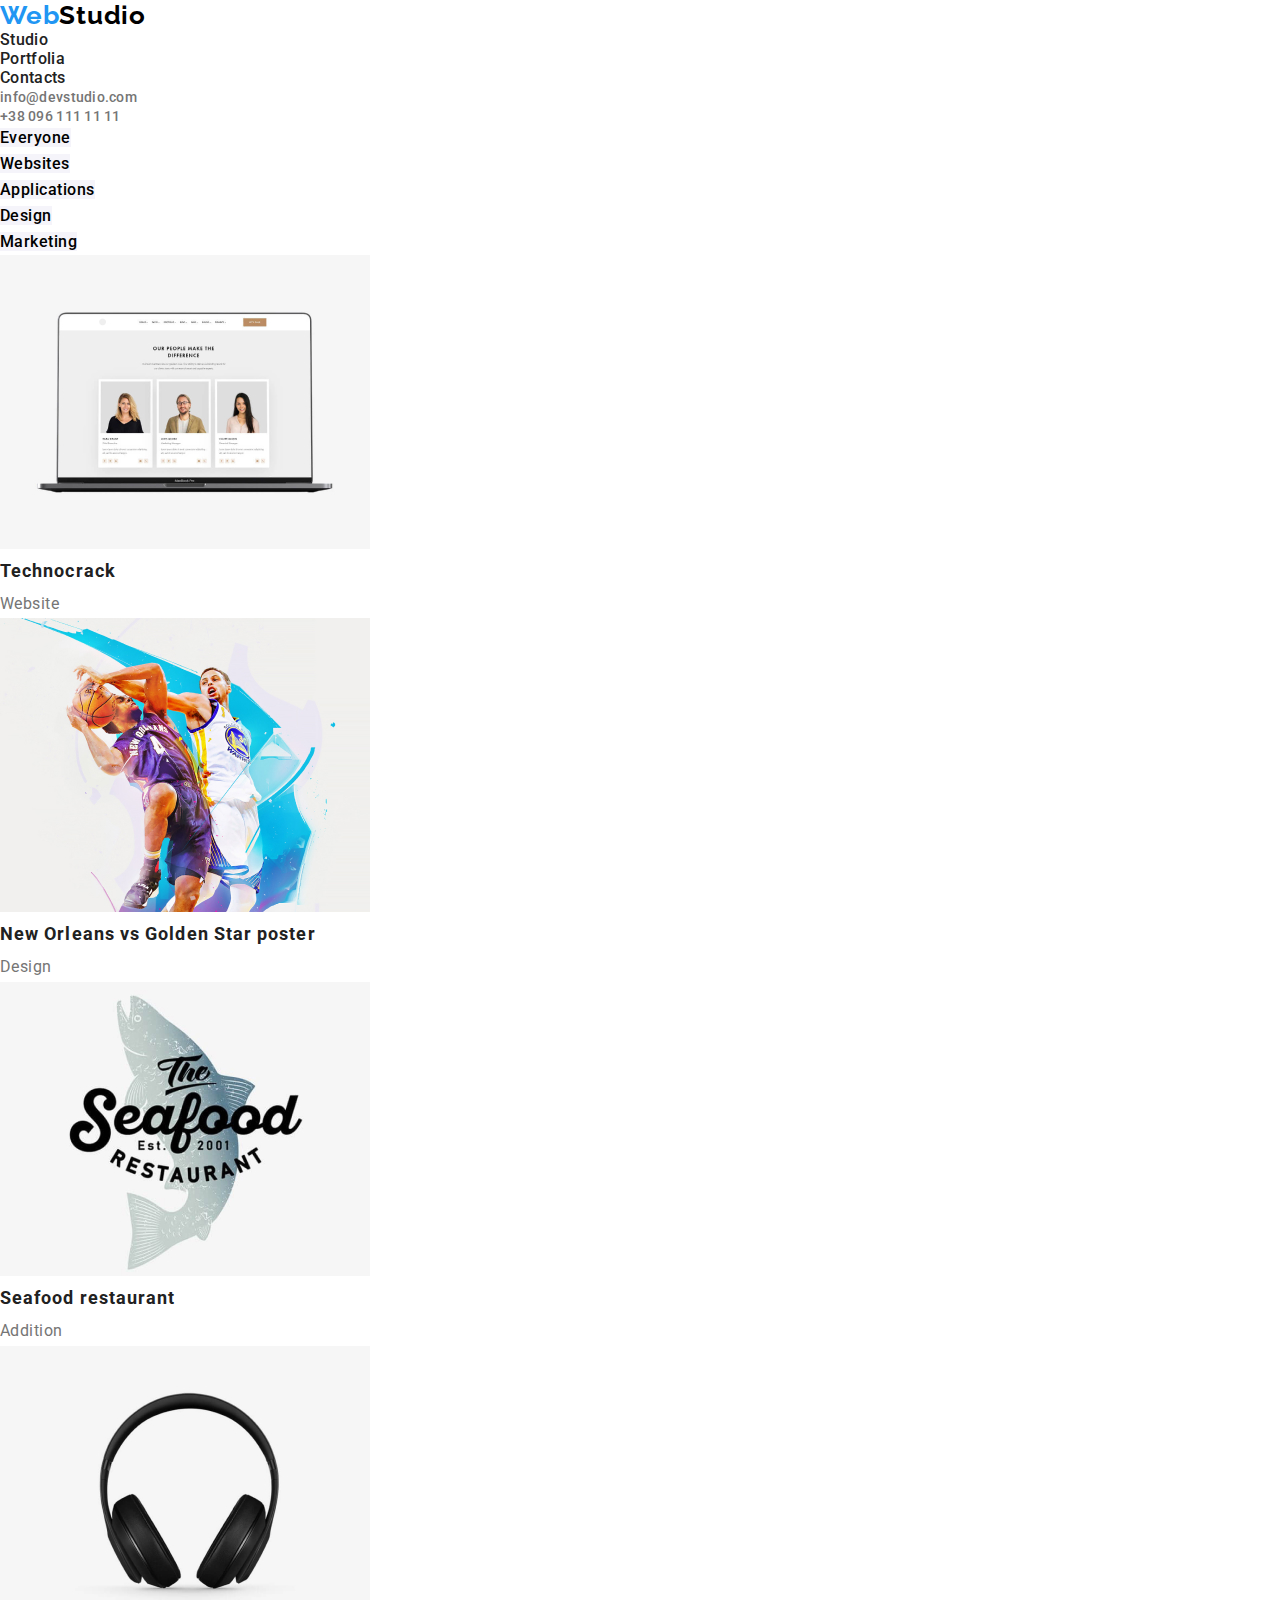
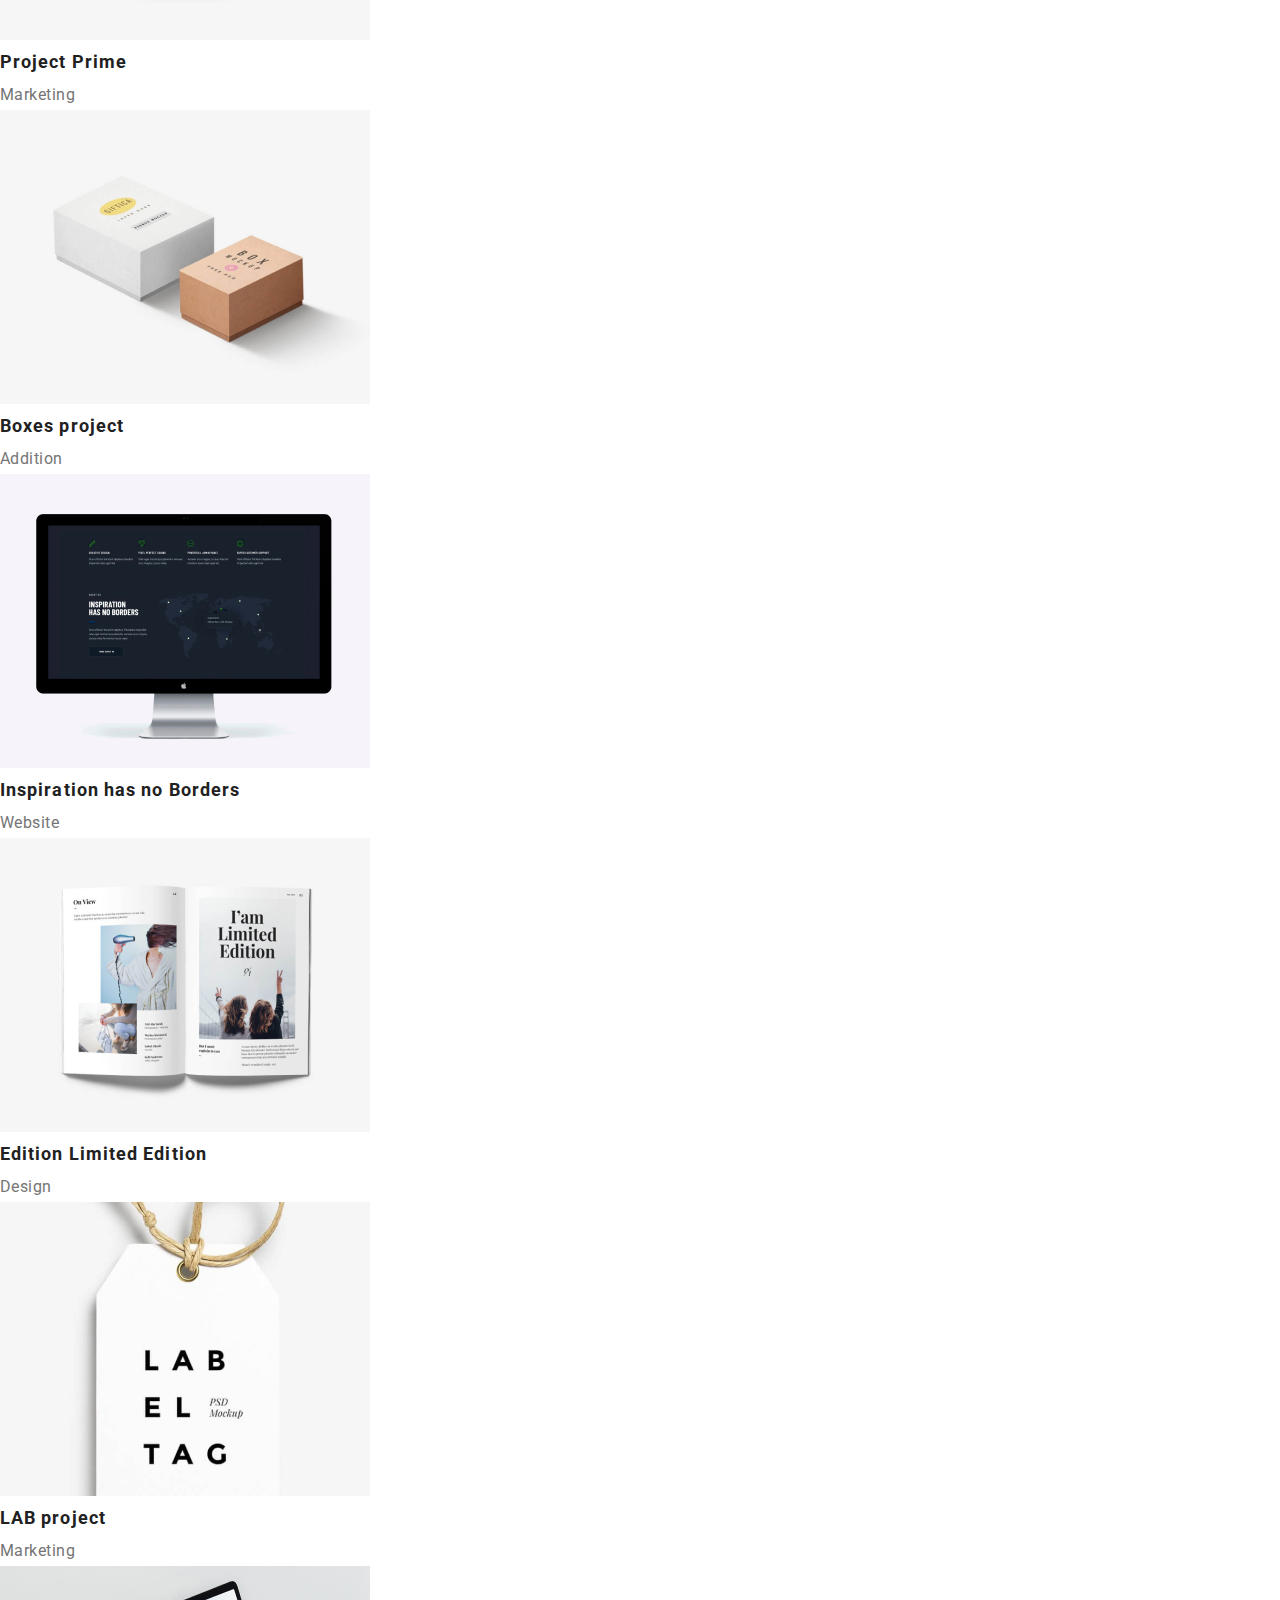
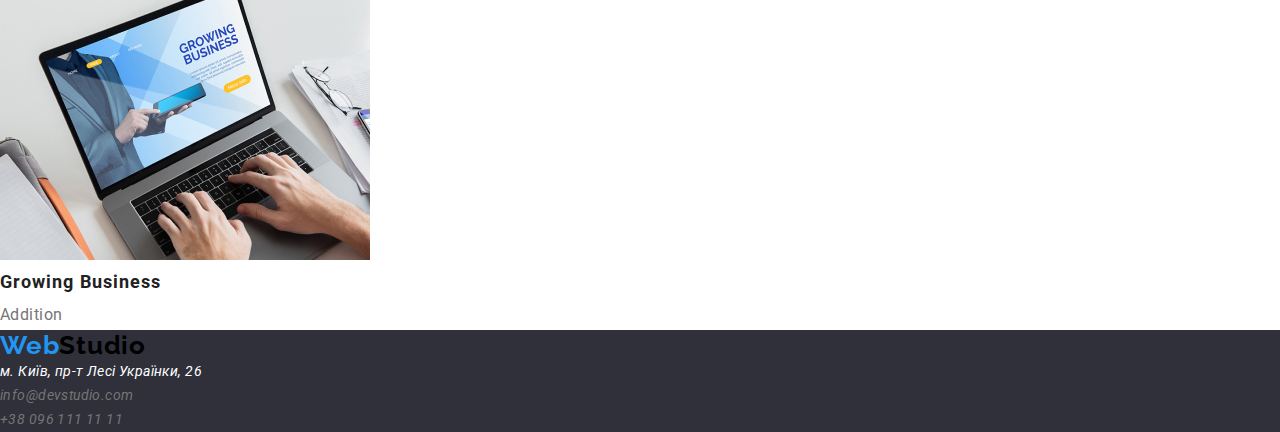
==== portfolio.html @ 5c33acd7 "hw newweew" ====
<!DOCTYPE html>
<html lang="en">
<head>
    <meta charset="UTF-8">
    <meta name="viewport" content="width=device-width, initial-scale=1.0">
    <title>Portfolio</title>
    <link rel="stylesheet" href="./css/style.css">
    
    <link rel="preconnect" href="https://fonts.googleapis.com">
<link rel="preconnect" href="https://fonts.gstatic.com" crossorigin>
<link href="https://fonts.googleapis.com/css2?family=Raleway:ital,wght@0,100..900;1,100..900&family=Roboto:ital,wght@0,100..900;1,100..900&display=swap" rel="stylesheet">
</head>
<body>
<header>
        <a href=""class="web">Web<span class="studio">Studio</span></a>
    <nav>
        <ul>
            <li><a href="./index.html" class="header-nav-link">Studio</a></li>
            <li><a href=./portfolio.html class="header-nav-link">Portfolia</a></li>
            <li><a href="" class="header-nav-link">Contacts</a></li>
        </ul>
    </nav>
    <ul>
                    <li><a href="mailto:info@devstudio.com" class="header-contact-email">info@devstudio.com</a> </li>
            <li><a href="tel:+380961111111" class="header-contact-phone">+38 096 111 11 11</a></li>
    </ul>
    </header>
    <main>
        <section class="features">
    <h2 class="none">Our features</h2>
    <ul class="features-list">
        <li> <a class="features-link" href="">Everyone</a> </li>
        <li> <a class="features-link" href="">Websites</a> </li>
        <li> <a class="features-link" href="">Applications</a> </li>
        <li> <a class="features-link" href="">Design</a> </li>
        <li> <a class="features-link" href="">Marketing</a> </li>
    </ul>
    <ul class="projects">
        <li class="project-item">
            <article class="project">
                <img class="project-img" src="./images/imagesforportfolia/technokryak1.jpg" alt="Technocrack">
                <h3 class="project-title">Technocrack</h3>
                <p class="project-type">Website</p>
            </article>
        </li>
        <li class="project-item">
            <article class="project">
                <img class="project-img" src="./images/imagesforportfolia/basketballers2.jpg" alt="Basketballers">
                <h3 class="project-title">New Orleans vs Golden Star poster</h3>
                <p class="project-type">Design</p>
            </article>
        </li>
        <li class="project-item">
            <article class="project">
                <img class="project-img" src="./images/imagesforportfolia/restaraunt3.jpg" alt="restaraunt">
                <h3 class="project-title">Seafood restaurant</h3>
                <p class="project-type">Addition</p>
            </article>
        </li>
        <li class="project-item">
            <article class="project">
                <img class="project-img" src="./images/imagesforportfolia/naushniki4.jpg" alt="naushniki">
                <h3 class="project-title">Project Prime</h3>
                <p class="project-type">Marketing</p>
            </article>
        </li>
        <li class="project-item">
            <article class="project">
                <img class="project-img" src="./images/imagesforportfolia/boxes5.jpg" alt="boxes">
                <h3 class="project-title">Boxes project</h3>
                <p class="project-type">Addition</p>
            </article>
        </li>
        <li class="project-item">
            <article class="project">
                <img class="project-img" src="./images/imagesforportfolia/computer6.jpg" alt="computer">
                <h3 class="project-title">Inspiration has no Borders</h3>
                <p class="project-type">Website</p>
            </article>
        </li>
        <li class="project-item">
            <article class="project">
                <img class="project-img" src="./images/imagesforportfolia/book7.jpg" alt="book">
                <h3 class="project-title">Edition Limited Edition</h3>
                <p class="project-type">Design</p>
            </article>
        </li>
        <li class="project-item">
            <article class="project">
                <img class="project-img" src="./images/imagesforportfolia/projectLAB8.jpg" alt="LABproject">
                <h3 class="project-title">LAB project</h3>
                <p class="project-type">Marketing</p>
            </article>
        </li>
        <li class="project-item">
            <article class="project">
                <img class="project-img" src="./images/imagesforportfolia/laptop9.jpg" alt="laptop">
                <h3 class="project-title">Growing Business</h3>
                <p class="project-type">Addition</p>
            </article>
        </li>
    </ul>
</section>
    </main>
    <footer>
        <a href="" class="web">Web<span class="studio">Studio</span></a>
        <address>
            <p class="footer-address">м. Київ, пр-т Лесі Українки, 26</p>
            <ul class="footer-contact-list">
                <li> <a href="mailto:info@devstudio.com" class="footer-contact-email"> info@devstudio.com </a> </li>
                <li><a href="tel:+380961111111" class="footer-contact-phone">+38 096 111 11 11</a></li>
            </ul>
        </address>
    </footer>
</body>
</html>
---- css/style.css ----
* {
  margin: 0;
  padding: 0;
  box-sizing: border-box;
}

ul, ol {
  list-style-type: none;
}

a {
  text-decoration: none;
  color: inherit;
}


p {
  margin: 0;
  padding: 0;
}

h1, h2, h3, h4, h5, h6 {
  margin: 0;
  padding: 0;
  font-weight: normal;
}

/* webstudio with portfolia header */
body {
    font-family: var(--font-family);
}
:root {
   --siniy: #2196F3;
   --cherniy: #000000;
   --seriy: #212121;
   --seriychik: #757575;
   --bely: #FFFFFF;
   --seriyniy: #2F303A;
   --font-family: "Roboto", sans-serif;
  --second-family: "Raleway", sans-serif;
  --tipobely: #F5F4FA;
}



.web {
   color:var(--siniy);
   font-family: var(--second-family);
   font-weight: 700;
   font-size: 26px;
   letter-spacing: 0.03em;
}
.studio {
   color:var(--cherniy);
   font-family: var(--second-family);
   font-weight: 700;
   font-size: 26px;
   letter-spacing: 0.03em;
}
.header-nav-link {
   color: var(--seriy);
   font-family: var(--font-family);
   font-weight: 500;
   font-size: 16px;
   letter-spacing: 0.02em;
   width: 281px;
   height: 19px;
}
.header-contact-email,
.header-contact-phone {
   color: var(--seriychik);
   font-family: var(--font-family);
   font-weight: 500;
   font-size: 14px;
   letter-spacing: 0.02em;
   width: 122px;
   height: 16px;
}
.none {
   display: none;
}
.main-button {
   background-color: var(--siniy);
   color: var(--bely);
   width: 216px;
   height: 50px;
   font-family: var(--font-family);
   font-weight: 700;
   font-size: 16px;
   line-height: 1.87;
   letter-spacing: 0.06em;
   text-align: center;
}
.main-title {
   color: var(--bely);
   background-color: var(--seriyniy);
   font-family: var(--font-family);
   font-weight: 900;
   font-size: 44px;
   line-height: 1.36;
   letter-spacing: 0.06em;
   text-transform: uppercase;
   text-align: center;
   width: 696px;
   height: 120px;
}
.features-item-text {
   color: var(--seriychik);
   font-family: var(--font-family);
   font-weight: 400;
   font-size: 14px;
   line-height: 1.71;
   letter-spacing: 0.03em;
}
.features-item-title {
   color: var(--seriy);
   font-family: var(--font-family);
   font-weight: 700;
   font-size: 14px;
   letter-spacing: 0.03em;
   text-transform: uppercase;
}
.header-nav-link:hover,
.header-contact-email:hover,
.header-contact-phone:hover {
   color: var(--siniy);
}
.team-member-role {
   color: var(--seriychik);
   font-family: var(--font-family);
   font-weight: 400;
   font-size: 16px;
   letter-spacing: 0.03em;
   text-align: center;
}
.features-item {
   color: var(--cherniy);
   background-color: #F5F4FA;
}
.features-item:hover {
   color: var(--siniy);
}
footer {
   background-color: var(--seriyniy);
}
.work-title,
.team-title {
   font-family: var(--font-family);
   font-weight: 700;
   font-size: 36px;
   letter-spacing: 0.03em;
   text-align: center;
}
.team-member-name {
   font-family: var(--font-family);
   font-weight: 500;
   font-size: 16px;
   letter-spacing: 0.03em;
   text-align: center;
}
.work-item {
   text-align: center;
}
.footer-address {
   font-family: var(--font-family);
   font-weight: 400;
   font-size: 14px;
   line-height: 1.71;
   letter-spacing: 0.03em;
   color: var(--bely);
}
.footer-contact-phone,
.footer-contact-email {
   color: var(--seriychik);
   font-family: var(--font-family);
   font-weight: 400;
   font-size: 14px;
   line-height: 1.71;
   letter-spacing: 0.03em;
}
.team-member {
   text-align: center;
}
/* main portfolia */
.features-link {
   font-family: var(--font-family);
   font-weight: 500;
   font-size: 16px;
   line-height: 1.62;
   letter-spacing: 0.03em;
   text-align: center;
   color: var(--cherniy);
   background-color: var(--tipobely);
   width: 73px;
   height: 38px;
}
.features-link:hover {
   color: var(--bely);
   background-color: var(--siniy);
   width: 73px;
   height: 38px;
}
.project-title {
   font-family: var(--font-family);
   font-weight: 700;
   font-size: 18px;
   line-height: 2.00;
   letter-spacing: 0.06em;
   color: var(--seriy);
}
.project-type {
   font-family: var(--font-family);
   font-weight: 400;
   font-size: 16px;
   line-height: 1.87;
   letter-spacing: 0.03em;
   color: var(--seriychik);
}
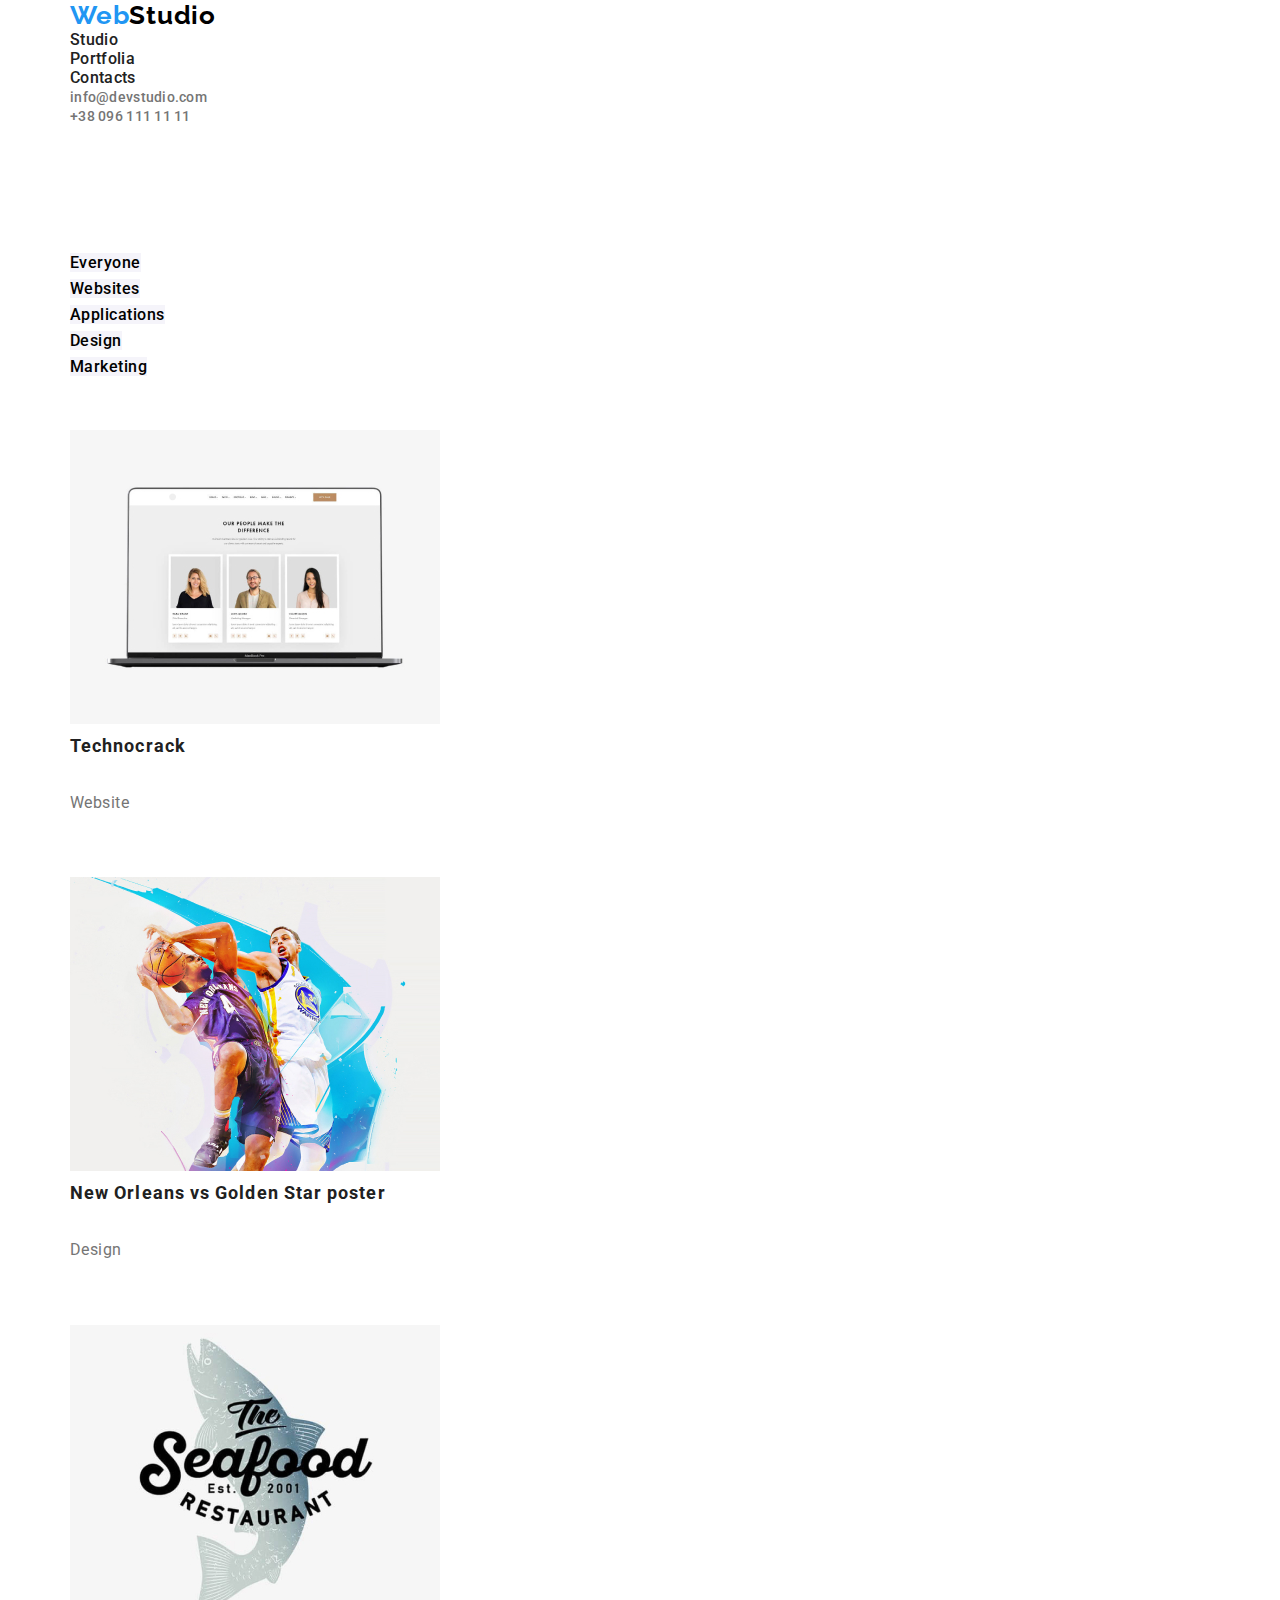
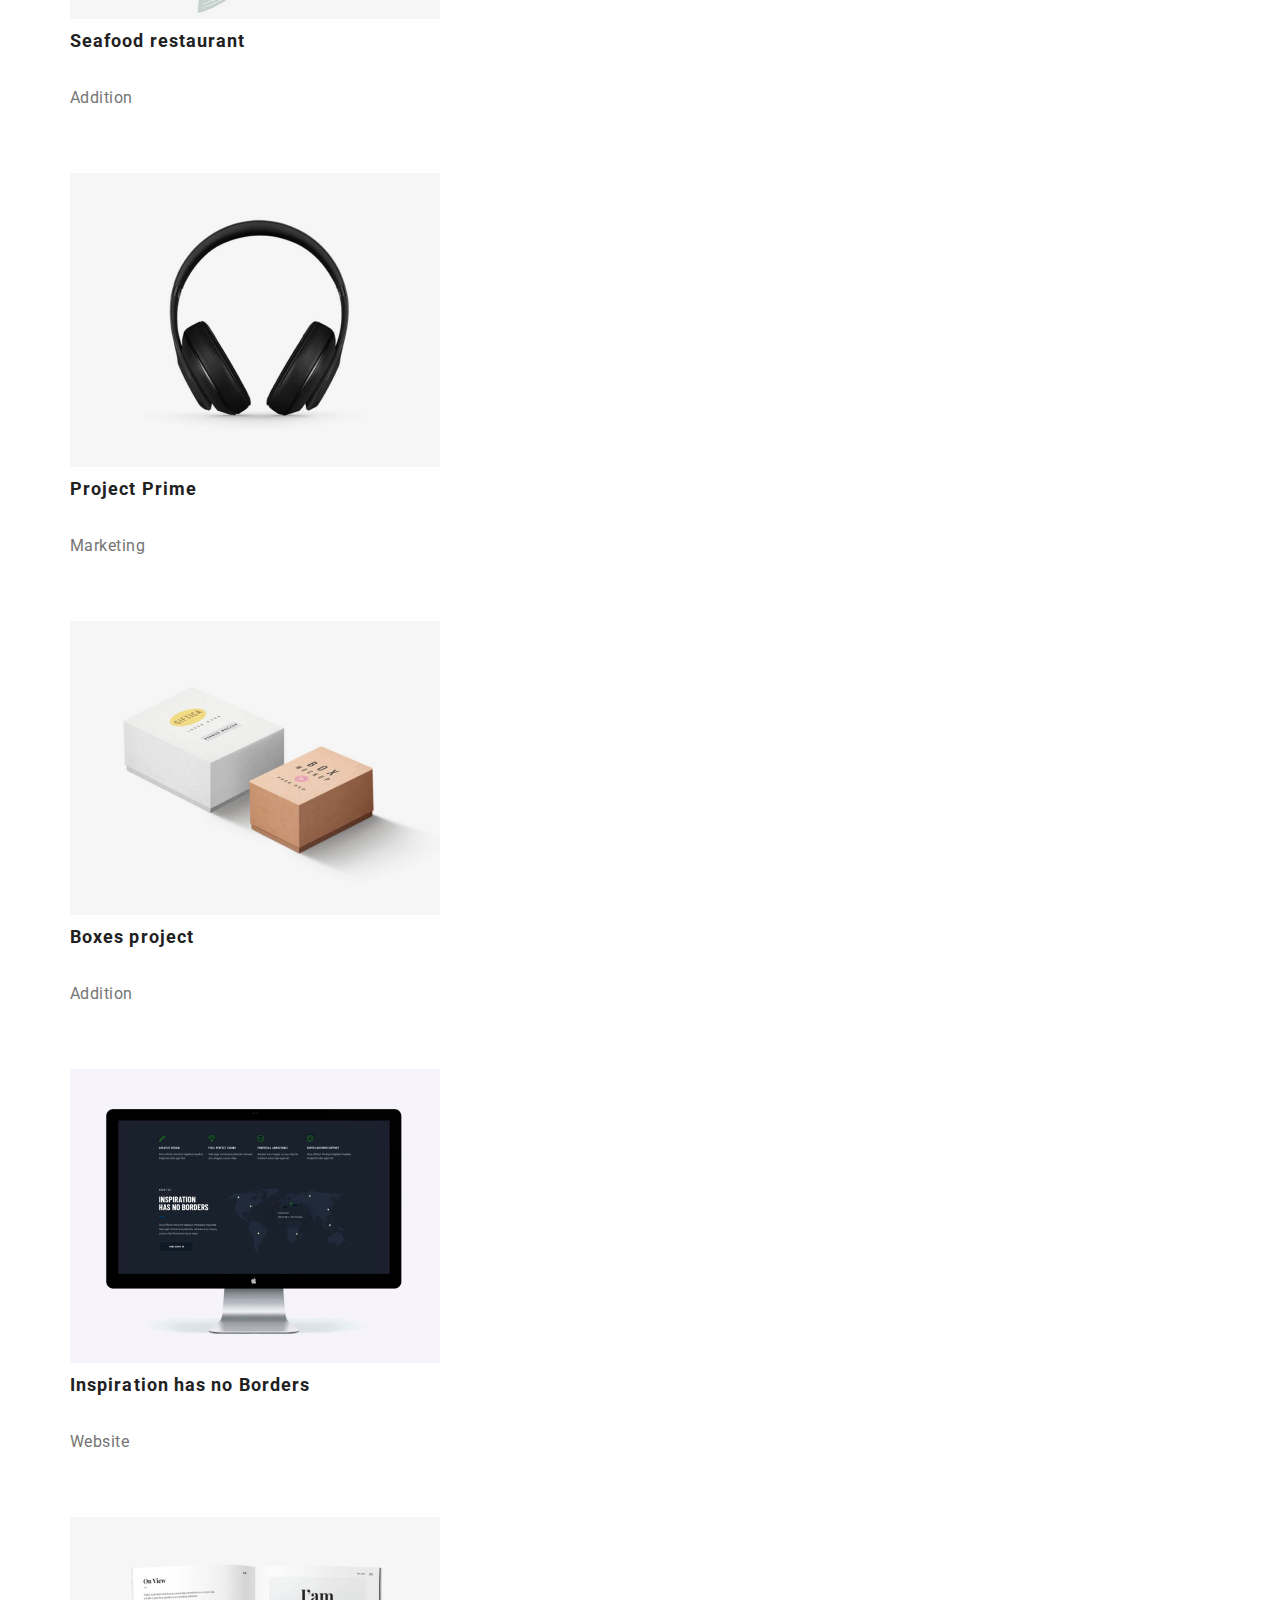
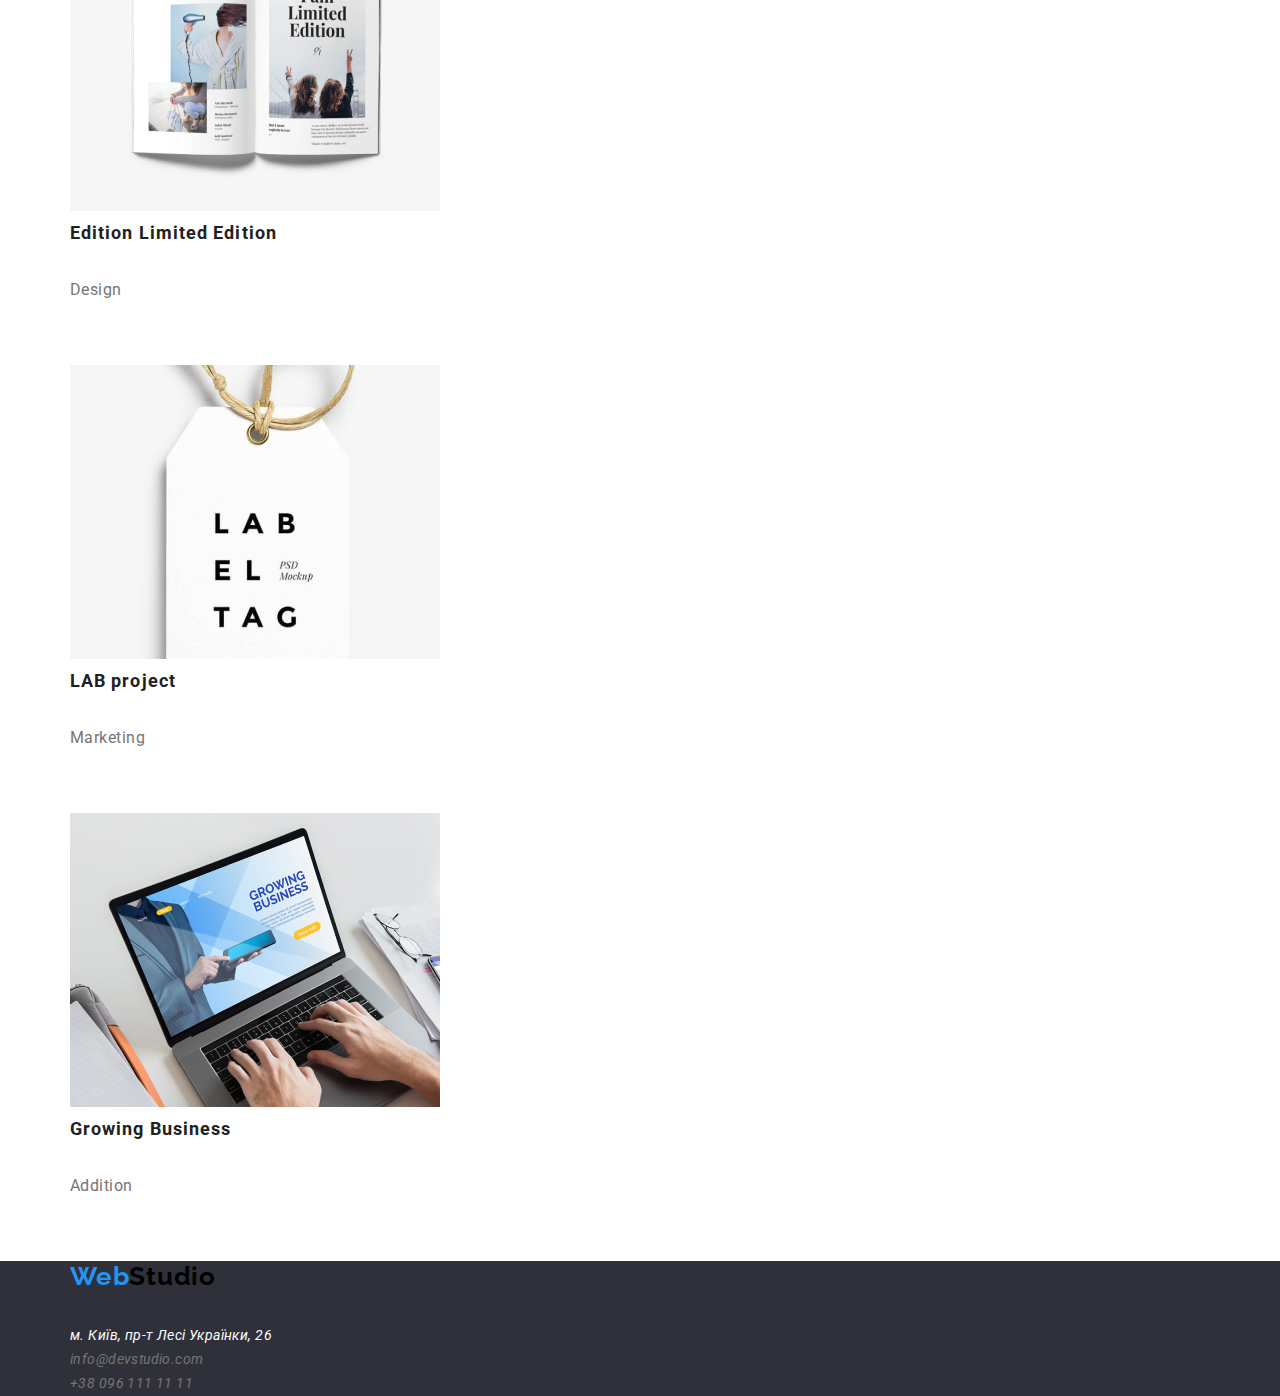
==== commit 411f1694: "hw updatet" ====
--- a/portfolio.html
+++ b/portfolio.html
@@ -5,13 +5,15 @@
     <meta name="viewport" content="width=device-width, initial-scale=1.0">
     <title>Portfolio</title>
     <link rel="stylesheet" href="./css/style.css">
-    
     <link rel="preconnect" href="https://fonts.googleapis.com">
 <link rel="preconnect" href="https://fonts.gstatic.com" crossorigin>
 <link href="https://fonts.googleapis.com/css2?family=Raleway:ital,wght@0,100..900;1,100..900&family=Roboto:ital,wght@0,100..900;1,100..900&display=swap" rel="stylesheet">
+<link rel="stylesheet" href="https://cdnjs.cloudflare.com/ajax/libs/modern-normalize/3.0.1/modern-normalize.min.css" integrity="sha512-q6WgHqiHlKyOqslT/lgBgodhd03Wp4BEqKeW6nNtlOY4quzyG3VoQKFrieaCeSnuVseNKRGpGeDU3qPmabCANg=="
+     crossorigin="anonymous" referrerpolicy="no-referrer" />
 </head>
 <body>
 <header>
+    <div class="container">
         <a href=""class="web">Web<span class="studio">Studio</span></a>
     <nav>
         <ul>
@@ -24,8 +26,10 @@
                     <li><a href="mailto:info@devstudio.com" class="header-contact-email">info@devstudio.com</a> </li>
             <li><a href="tel:+380961111111" class="header-contact-phone">+38 096 111 11 11</a></li>
     </ul>
+    </div>
     </header>
     <main>
+        <div class="container">
         <section class="features">
     <h2 class="none">Our features</h2>
     <ul class="features-list">
@@ -101,8 +105,10 @@
         </li>
     </ul>
 </section>
+</div>
     </main>
     <footer>
+        <div class="container">
         <a href="" class="web">Web<span class="studio">Studio</span></a>
         <address>
             <p class="footer-address">м. Київ, пр-т Лесі Українки, 26</p>
@@ -111,6 +117,7 @@
                 <li><a href="tel:+380961111111" class="footer-contact-phone">+38 096 111 11 11</a></li>
             </ul>
         </address>
+        </div>
     </footer>
 </body>
 </html>--- a/css/style.css
+++ b/css/style.css
@@ -27,6 +27,13 @@
 }
 
 /* webstudio with portfolia header */
+.container {
+   width: 1170px;
+   margin-left: auto;
+   margin-right: auto;
+   padding-left: 15px;
+   padding-right: 15px;
+}
 body {
     font-family: var(--font-family);
 }
@@ -50,6 +57,7 @@
    font-weight: 700;
    font-size: 26px;
    letter-spacing: 0.03em;
+   padding-bottom: 33px;
 }
 .studio {
    color:var(--cherniy);
@@ -57,6 +65,7 @@
    font-weight: 700;
    font-size: 26px;
    letter-spacing: 0.03em;
+   padding-bottom: 33px;
 }
 .header-nav-link {
    color: var(--seriy);
@@ -66,6 +75,7 @@
    letter-spacing: 0.02em;
    width: 281px;
    height: 19px;
+   padding-bottom: 35px;
 }
 .header-contact-email,
 .header-contact-phone {
@@ -76,6 +86,7 @@
    letter-spacing: 0.02em;
    width: 122px;
    height: 16px;
+   padding-bottom: 35px;
 }
 .none {
    display: none;
@@ -91,6 +102,7 @@
    line-height: 1.87;
    letter-spacing: 0.06em;
    text-align: center;
+   padding-top: 45;
 }
 .main-title {
    color: var(--bely);
@@ -104,6 +116,7 @@
    text-align: center;
    width: 696px;
    height: 120px;
+   padding-bottom: 45px;
 }
 .features-item-text {
    color: var(--seriychik);
@@ -120,6 +133,7 @@
    font-size: 14px;
    letter-spacing: 0.03em;
    text-transform: uppercase;
+   padding-bottom: 23px;
 }
 .header-nav-link:hover,
 .header-contact-email:hover,
@@ -151,6 +165,7 @@
    font-size: 36px;
    letter-spacing: 0.03em;
    text-align: center;
+   padding-bottom: 60px;
 }
 .team-member-name {
    font-family: var(--font-family);
@@ -158,6 +173,7 @@
    font-size: 16px;
    letter-spacing: 0.03em;
    text-align: center;
+   padding-bottom: 17px;
 }
 .work-item {
    text-align: center;
@@ -178,9 +194,17 @@
    font-size: 14px;
    line-height: 1.71;
    letter-spacing: 0.03em;
+   padding-top: 20px;
 }
 .team-member {
    text-align: center;
+}
+.footer-address {
+   padding-top: 33px;
+}
+.features-list {
+   padding-top: 125px;
+   padding-bottom: 50px;
 }
 /* main portfolia */
 .features-link {
@@ -208,6 +232,7 @@
    line-height: 2.00;
    letter-spacing: 0.06em;
    color: var(--seriy);
+   padding-bottom: 24px;
 }
 .project-type {
    font-family: var(--font-family);
@@ -216,4 +241,5 @@
    line-height: 1.87;
    letter-spacing: 0.03em;
    color: var(--seriychik);
+   padding-bottom: 60px;
 }